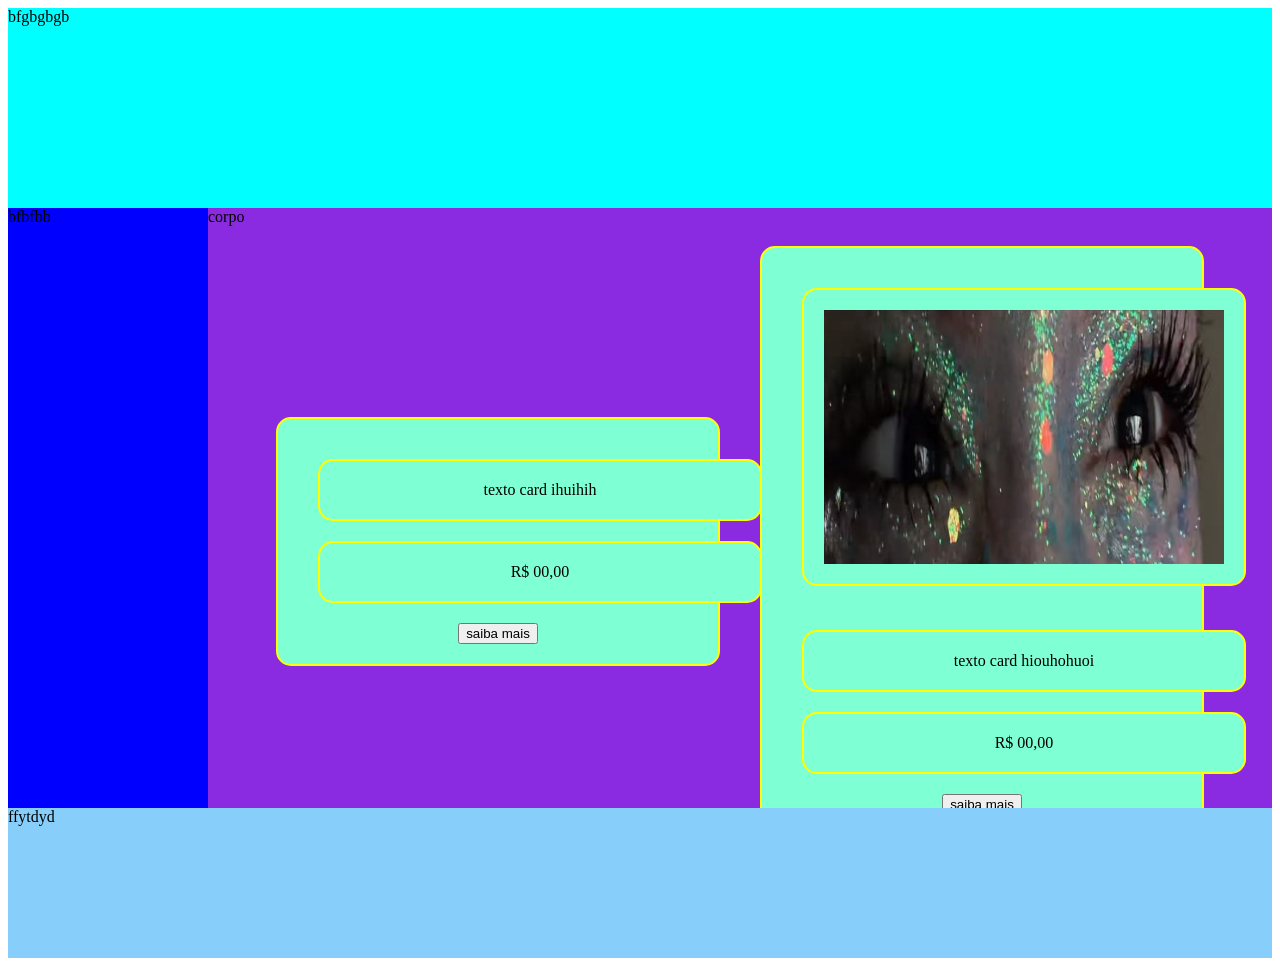
==== grid3-main/index.html @ 9e17c2ed "Add files via upload" ====
<!DOCTYPE html>
<html lang="en">
<head>
    <meta charset="UTF-8">
    <meta name="viewport" content="width=device-width, initial-scale=1.0">
    <link rel="stylesheet" href="grid.css">
    <title>Document</title>
</head>
<body>
    <header>
bfgbgbgb
    </header>
    <aside>
bfbfbb
    </aside>
    <main> corpo
       <div class="mae">
        <div class="card">
            <p class="texto card">texto card ihuihih</p>
            <p class="preco card">R$ 00,00</p>
            <button>saiba mais</button>
        </div>
        <div class="card">
    <img src="imagem.jpg" class="img card" alt="">
        <p class="texto card">texto card hiouhohuoi</p>
        <p class="preco card">R$ 00,00</p>
        <button>saiba mais</button>
        </div>
       </div>
    </main>
    <footer>
        ffytdyd
    </footer>
</body>
</html>
---- grid3-main/grid.css ----
body{
    display: grid;
    grid-template-areas:
        "cabeca cabeca cabeca"
        "braco corpo corpo"
        "perna perna perna";
    grid-template-rows: 200px 600px 150px;
    grid-template-columns: 200px auto auto;
}

header{
    grid-area: cabeca;
    background-color: aqua;
}

aside{
    grid-area: braco;
    background-color: blue;
}

main{
    grid-area: corpo;
    background-color: blueviolet;
}

footer{
    grid-area: perna;
    background-color: lightskyblue;
}

@media only screen and (max-vidth:850px) {
    body{
        grid-template-areas: 
        "cabeca"
        "braco"
        "corpo"
        "perna";
        grid-template-columns: auto;
        grid-template-rows: 150px 50px 500px 200px;
    }
}

.mae{
    display:flex;
    flex-wrap: wrap;
    justify-content: center;
    align-items: center;
}

.card{
    border: yellow 2px solid;
    background-color: aquamarine;
    width: 400px;
    padding: 20px;
    text-align: center;
    border-radius: 15px;
    margin: 20px;
}
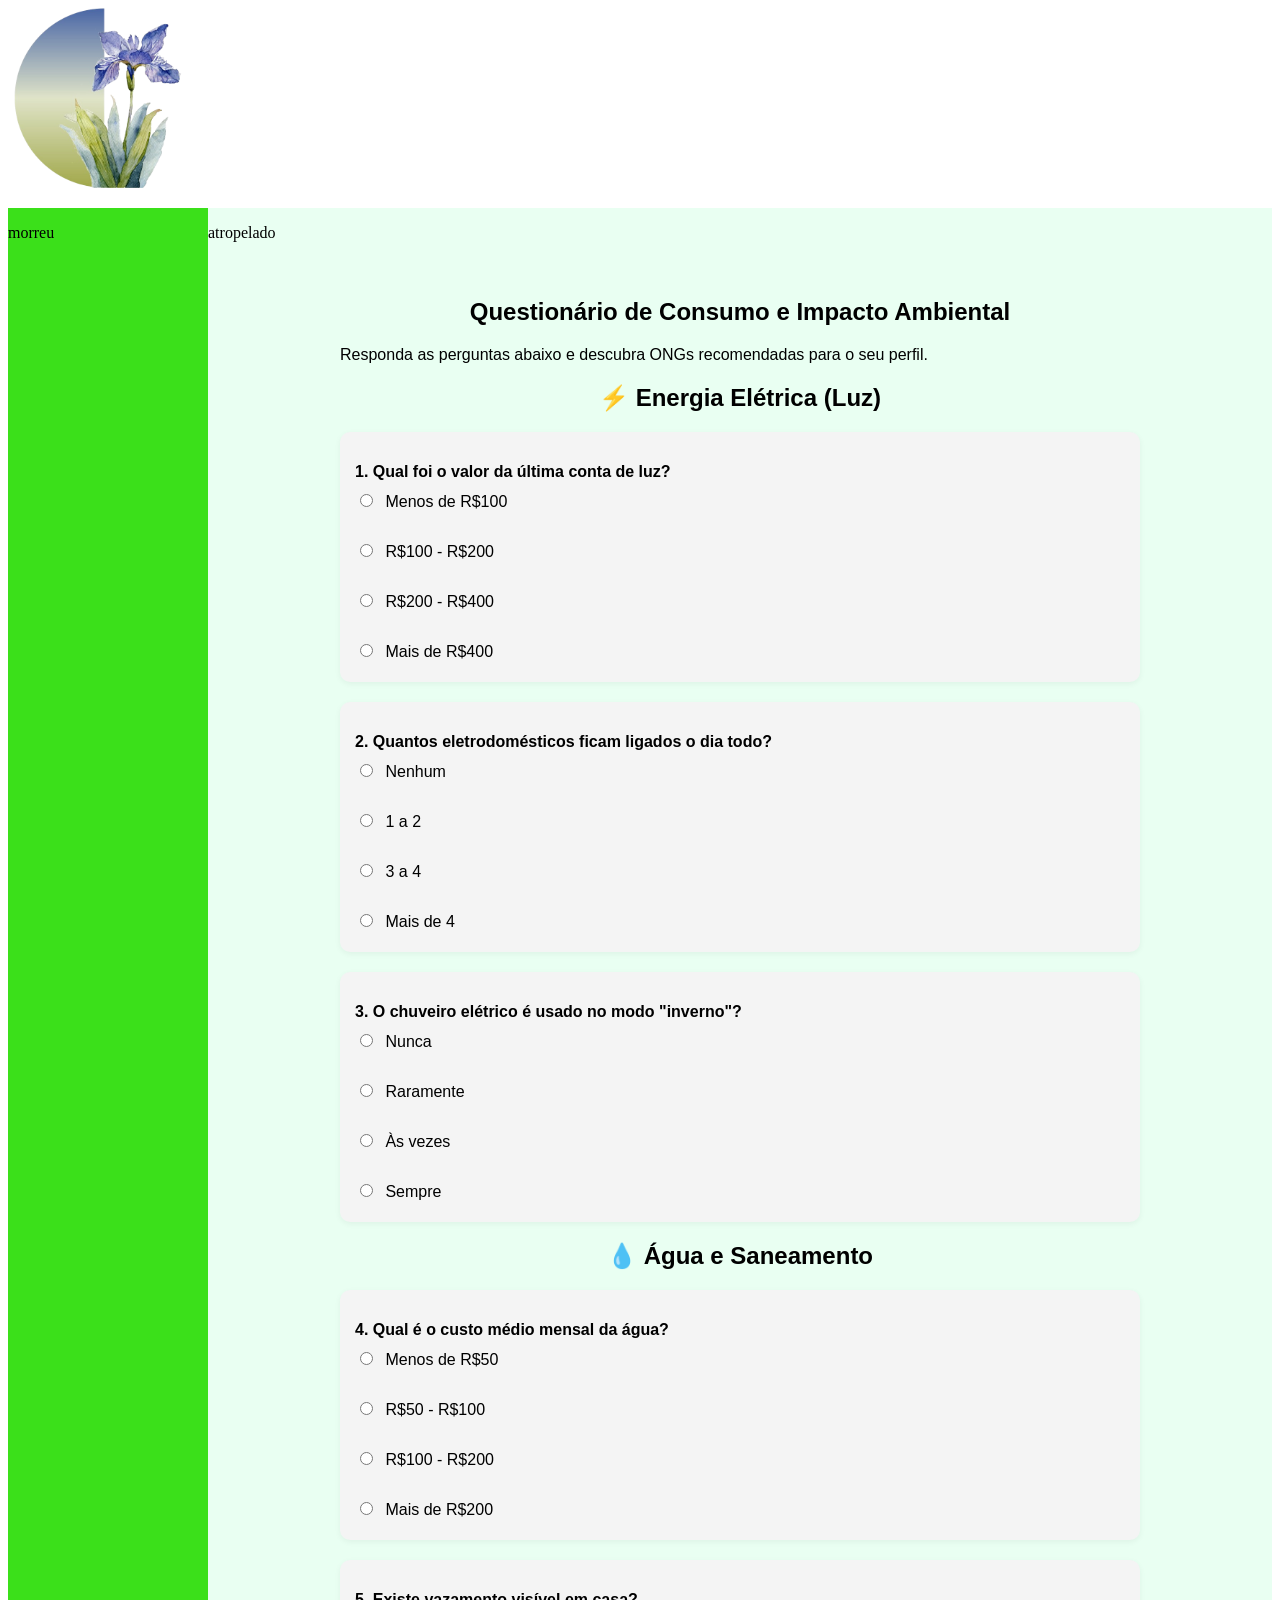
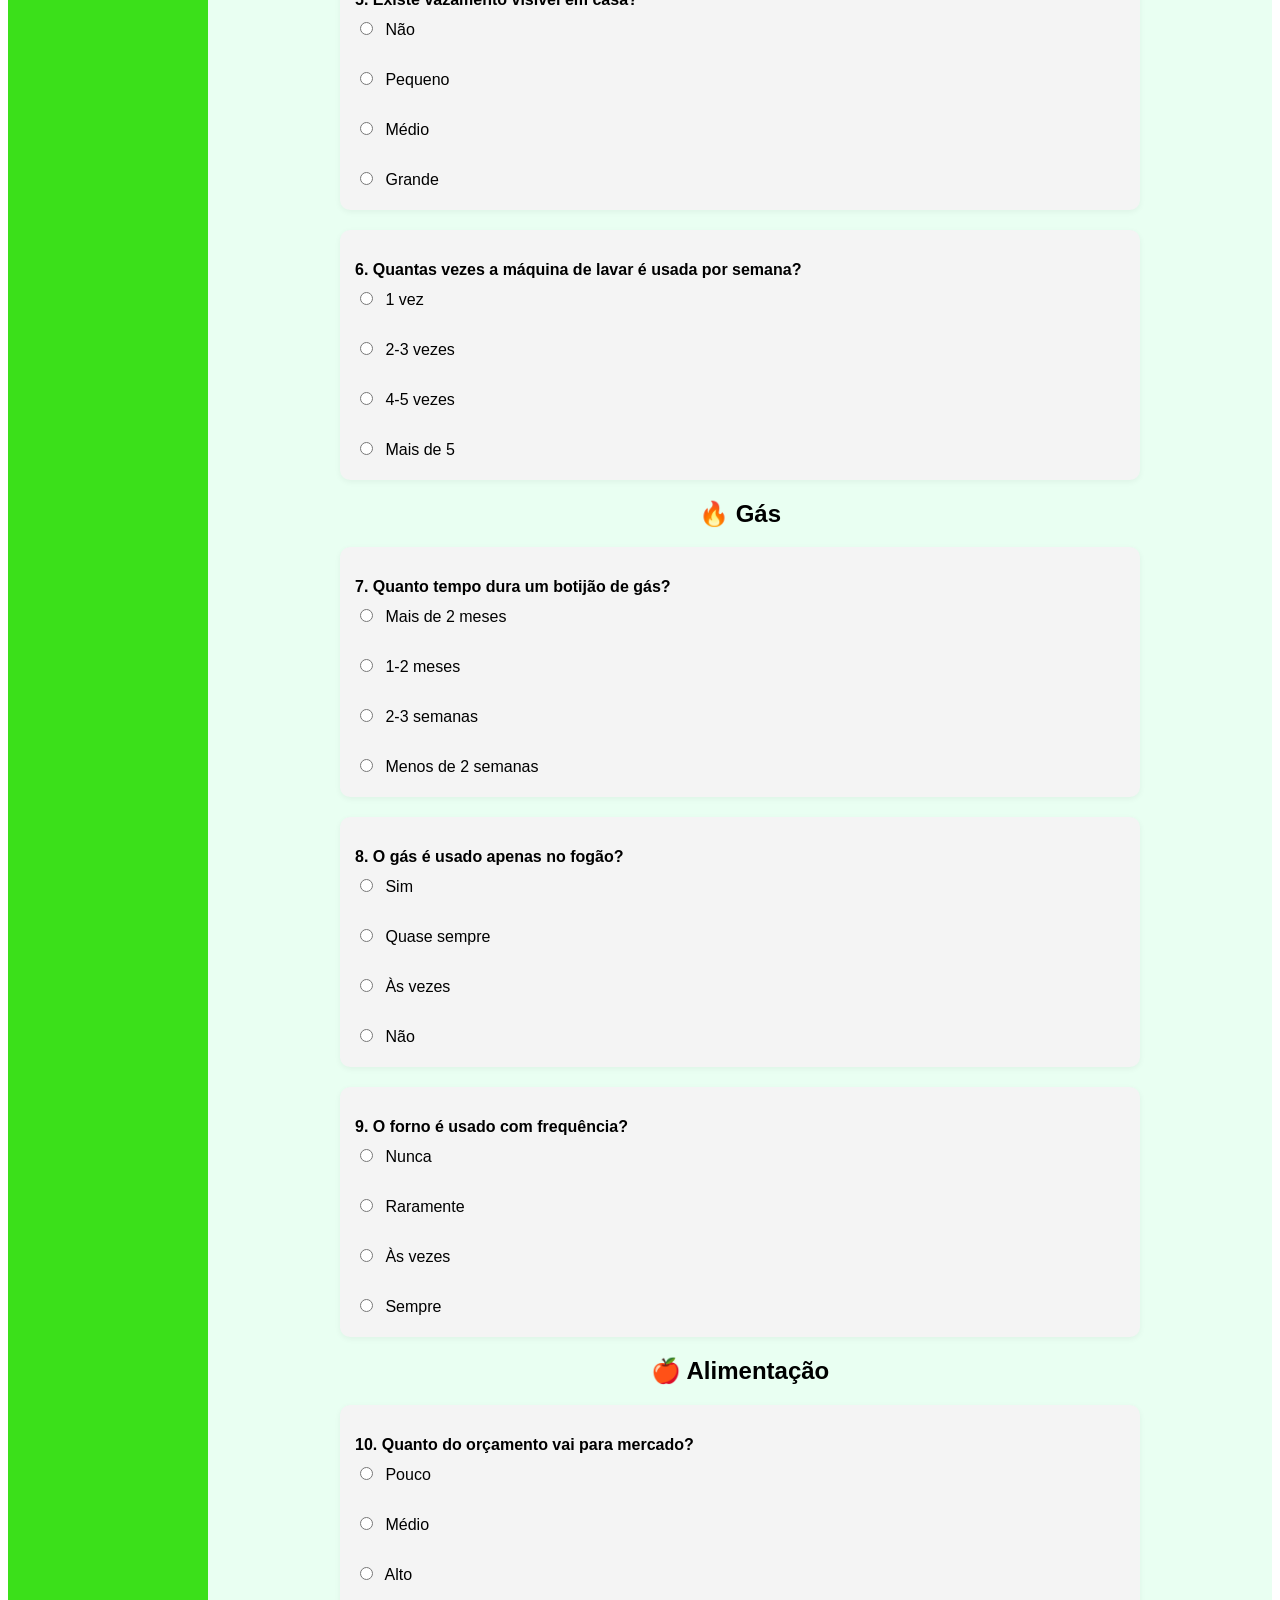
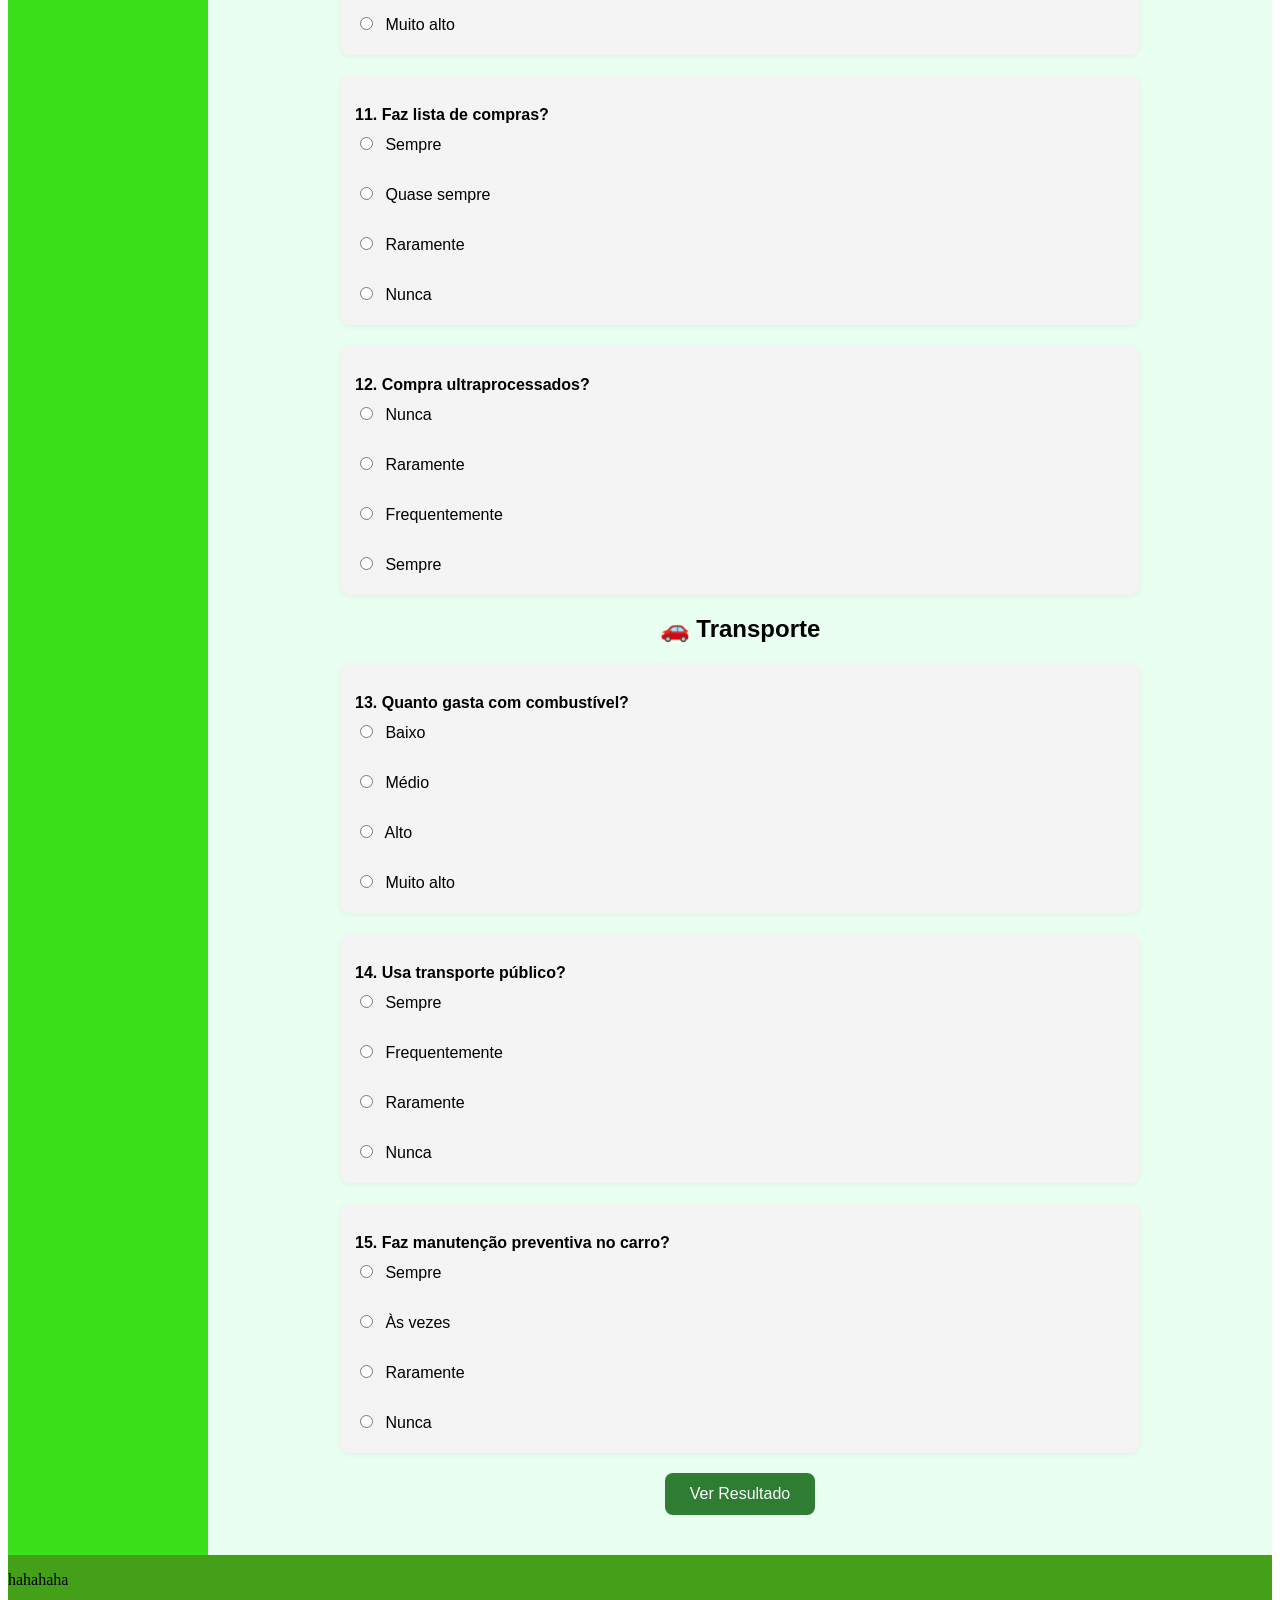
==== commit 0f89525b: "Add files via upload" ====
--- a/grid3-main/index.html
+++ b/grid3-main/index.html
@@ -1,35 +1,206 @@
 <!DOCTYPE html>
-<html lang="en">
+<html lang="pt-br">
 <head>
     <meta charset="UTF-8">
     <meta name="viewport" content="width=device-width, initial-scale=1.0">
     <link rel="stylesheet" href="grid.css">
-    <title>Document</title>
+    <title>fofo</title>
 </head>
 <body>
     <header>
-bfgbgbgb
+        <img src="img/logo.png" class="logo">
+        <p> </p>
+
     </header>
+
     <aside>
-bfbfbb
+        <p>morreu</p>
     </aside>
-    <main> corpo
-       <div class="mae">
-        <div class="card">
-            <p class="texto card">texto card ihuihih</p>
-            <p class="preco card">R$ 00,00</p>
-            <button>saiba mais</button>
-        </div>
-        <div class="card">
-    <img src="imagem.jpg" class="img card" alt="">
-        <p class="texto card">texto card hiouhohuoi</p>
-        <p class="preco card">R$ 00,00</p>
-        <button>saiba mais</button>
-        </div>
-       </div>
+
+    <main>
+        <p>atropelado</p>
+        <section class="quiz-container">
+
+    <h1>Questionário de Consumo e Impacto Ambiental</h1>
+    <p>Responda as perguntas abaixo e descubra ONGs recomendadas para o seu perfil.</p>
+
+    <!-- PERGUNTAS -->
+    <div id="quiz">
+
+        <!-- LUZ -->
+        <h2>⚡ Energia Elétrica (Luz)</h2>
+
+        <div class="pergunta">
+            <p>1. Qual foi o valor da última conta de luz?</p>
+            <label><input type="radio" name="q1" value="a"> Menos de R$100</label><br>
+            <label><input type="radio" name="q1" value="b"> R$100 - R$200</label><br>
+            <label><input type="radio" name="q1" value="c"> R$200 - R$400</label><br>
+            <label><input type="radio" name="q1" value="d"> Mais de R$400</label>
+        </div>
+
+        <div class="pergunta">
+            <p>2. Quantos eletrodomésticos ficam ligados o dia todo?</p>
+            <label><input type="radio" name="q2" value="a"> Nenhum</label><br>
+            <label><input type="radio" name="q2" value="b"> 1 a 2</label><br>
+            <label><input type="radio" name="q2" value="c"> 3 a 4</label><br>
+            <label><input type="radio" name="q2" value="d"> Mais de 4</label>
+        </div>
+
+        <div class="pergunta">
+            <p>3. O chuveiro elétrico é usado no modo "inverno"?</p>
+            <label><input type="radio" name="q3" value="a"> Nunca</label><br>
+            <label><input type="radio" name="q3" value="b"> Raramente</label><br>
+            <label><input type="radio" name="q3" value="c"> Às vezes</label><br>
+            <label><input type="radio" name="q3" value="d"> Sempre</label>
+        </div>
+
+        <!-- ÁGUA -->
+        <h2>💧 Água e Saneamento</h2>
+
+        <div class="pergunta">
+            <p>4. Qual é o custo médio mensal da água?</p>
+            <label><input type="radio" name="q4" value="a"> Menos de R$50</label><br>
+            <label><input type="radio" name="q4" value="b"> R$50 - R$100</label><br>
+            <label><input type="radio" name="q4" value="c"> R$100 - R$200</label><br>
+            <label><input type="radio" name="q4" value="d"> Mais de R$200</label>
+        </div>
+
+        <div class="pergunta">
+            <p>5. Existe vazamento visível em casa?</p>
+            <label><input type="radio" name="q5" value="a"> Não</label><br>
+            <label><input type="radio" name="q5" value="b"> Pequeno</label><br>
+            <label><input type="radio" name="q5" value="c"> Médio</label><br>
+            <label><input type="radio" name="q5" value="d"> Grande</label>
+        </div>
+
+        <div class="pergunta">
+            <p>6. Quantas vezes a máquina de lavar é usada por semana?</p>
+            <label><input type="radio" name="q6" value="a"> 1 vez</label><br>
+            <label><input type="radio" name="q6" value="b"> 2-3 vezes</label><br>
+            <label><input type="radio" name="q6" value="c"> 4-5 vezes</label><br>
+            <label><input type="radio" name="q6" value="d"> Mais de 5</label>
+        </div>
+
+        <!-- GÁS -->
+        <h2>🔥 Gás</h2>
+
+        <div class="pergunta">
+            <p>7. Quanto tempo dura um botijão de gás?</p>
+            <label><input type="radio" name="q7" value="a"> Mais de 2 meses</label><br>
+            <label><input type="radio" name="q7" value="b"> 1-2 meses</label><br>
+            <label><input type="radio" name="q7" value="c"> 2-3 semanas</label><br>
+            <label><input type="radio" name="q7" value="d"> Menos de 2 semanas</label>
+        </div>
+
+        <div class="pergunta">
+            <p>8. O gás é usado apenas no fogão?</p>
+            <label><input type="radio" name="q8" value="a"> Sim</label><br>
+            <label><input type="radio" name="q8" value="b"> Quase sempre</label><br>
+            <label><input type="radio" name="q8" value="c"> Às vezes</label><br>
+            <label><input type="radio" name="q8" value="d"> Não</label>
+        </div>
+
+        <div class="pergunta">
+            <p>9. O forno é usado com frequência?</p>
+            <label><input type="radio" name="q9" value="a"> Nunca</label><br>
+            <label><input type="radio" name="q9" value="b"> Raramente</label><br>
+            <label><input type="radio" name="q9" value="c"> Às vezes</label><br>
+            <label><input type="radio" name="q9" value="d"> Sempre</label>
+        </div>
+
+        <!-- ALIMENTAÇÃO -->
+        <h2>🍎 Alimentação</h2>
+
+        <div class="pergunta">
+            <p>10. Quanto do orçamento vai para mercado?</p>
+            <label><input type="radio" name="q10" value="a"> Pouco</label><br>
+            <label><input type="radio" name="q10" value="b"> Médio</label><br>
+            <label><input type="radio" name="q10" value="c"> Alto</label><br>
+            <label><input type="radio" name="q10" value="d"> Muito alto</label>
+        </div>
+
+        <div class="pergunta">
+            <p>11. Faz lista de compras?</p>
+            <label><input type="radio" name="q11" value="a"> Sempre</label><br>
+            <label><input type="radio" name="q11" value="b"> Quase sempre</label><br>
+            <label><input type="radio" name="q11" value="c"> Raramente</label><br>
+            <label><input type="radio" name="q11" value="d"> Nunca</label>
+        </div>
+
+        <div class="pergunta">
+            <p>12. Compra ultraprocessados?</p>
+            <label><input type="radio" name="q12" value="a"> Nunca</label><br>
+            <label><input type="radio" name="q12" value="b"> Raramente</label><br>
+            <label><input type="radio" name="q12" value="c"> Frequentemente</label><br>
+            <label><input type="radio" name="q12" value="d"> Sempre</label>
+        </div>
+
+        <!-- TRANSPORTE -->
+        <h2>🚗 Transporte</h2>
+
+        <div class="pergunta">
+            <p>13. Quanto gasta com combustível?</p>
+            <label><input type="radio" name="q13" value="a"> Baixo</label><br>
+            <label><input type="radio" name="q13" value="b"> Médio</label><br>
+            <label><input type="radio" name="q13" value="c"> Alto</label><br>
+            <label><input type="radio" name="q13" value="d"> Muito alto</label>
+        </div>
+
+        <div class="pergunta">
+            <p>14. Usa transporte público?</p>
+            <label><input type="radio" name="q14" value="a"> Sempre</label><br>
+            <label><input type="radio" name="q14" value="b"> Frequentemente</label><br>
+            <label><input type="radio" name="q14" value="c"> Raramente</label><br>
+            <label><input type="radio" name="q14" value="d"> Nunca</label>
+        </div>
+
+        <div class="pergunta">
+            <p>15. Faz manutenção preventiva no carro?</p>
+            <label><input type="radio" name="q15" value="a"> Sempre</label><br>
+            <label><input type="radio" name="q15" value="b"> Às vezes</label><br>
+            <label><input type="radio" name="q15" value="c"> Raramente</label><br>
+            <label><input type="radio" name="q15" value="d"> Nunca</label>
+        </div>
+
+        <button onclick="mostrarResultado()">Ver Resultado</button>
+    </div>
+</section>
+
+<section id="resultado" style="display:none;" class="resultado-container">
+
+    <h1>Resultado do seu perfil</h1>
+
+    <div id="ongs"></div>
+
+    <h2>Planos de contribuição</h2>
+
+    <div class="planos">
+        <p>🌱 Semente - R$ 10/mês</p>
+        <p>🌿 Árvore - R$ 25/mês</p>
+        <p>🌳 Floresta - R$ 50/mês</p>
+    </div>
+
+    <p class="aviso">
+        Este projeto foi desenvolvido para fins educacionais.
+        As contribuições são uma simulação de funcionamento de uma plataforma ambiental.
+    </p>
+
+    <button onclick="refazer()">Refazer Quiz</button>
+
+</section>
+        
+
+        
+
+        
     </main>
+
     <footer>
-        ffytdyd
+        <p> hahahaha</p>
     </footer>
+
+    <script src="quiz.js"></script>
+
+    
 </body>
 </html>
--- a/grid3-main/grid.css
+++ b/grid3-main/grid.css
@@ -1,58 +1,235 @@
-body{
-    display: grid;
-    grid-template-areas:
-        "cabeca cabeca cabeca"
-        "braco corpo corpo"
-        "perna perna perna";
-    grid-template-rows: 200px 600px 150px;
+body {
+     display: grid;
+     grid-template-areas: "cabeca cabeca cabeca"
+     "braco corpo corpo"
+     "perna perna perna";
+    grid-template-rows: 200px auto 150px;
     grid-template-columns: 200px auto auto;
 }
-
 header{
     grid-area: cabeca;
-    background-color: aqua;
-}
+    background-color: rgb(255, 255, 255);
+    font-family: Arial, Helvetica, sans-serif;
+}
+
+#header-container {
+    display: grid;
+    grid-template-columns: 200px 1fr 200px;
+    grid-template-areas: "logo titulo nada";
+}
+
+.header-text {
+    grid-area: titulo;
+    font-family: Arial, Helvetica, sans-serif;
+    text-align: center;
+    white-space: nowrap;
+}
+
+header .logo {
+    height: 180px;
+    width: auto;
+}
+
+
+header h1 {
+    font-size: xx-large;
+    margin-top: 50px;
+}
+
+header h2 {
+    font-size: x-large;
+    margin: 85px;
+}
+
 
 aside{
     grid-area: braco;
-    background-color: blue;
-}
-
+    background-color: rgb(59, 224, 26);
+}
 main{
     grid-area: corpo;
-    background-color: blueviolet;
-}
-
+    background-color: rgba(232, 255, 242, 0.945);
+}
 footer{
     grid-area: perna;
-    background-color: lightskyblue;
-}
-
-@media only screen and (max-vidth:850px) {
-    body{
-        grid-template-areas: 
-        "cabeca"
-        "braco"
-        "corpo"
-        "perna";
-        grid-template-columns: auto;
-        grid-template-rows: 150px 50px 500px 200px;
-    }
+    background-color: rgb(67, 160, 24);
+
+}
+
+.img_card{
+    width: 300px;
+    height: auto;
+}
+.texto_card{
+    color: rgb(34, 96, 178);
+    font-size: x-large;
+}
+.preco_card{
+    color: darkred;
+    font-size: xx-large;
 }
 
 .mae{
-    display:flex;
+    display: flex;
     flex-wrap: wrap;
     justify-content: center;
     align-items: center;
 }
 
 .card{
-    border: yellow 2px solid;
-    background-color: aquamarine;
+    border-color: darkred 2px solid;
+    background-color: rgb(251, 251, 255);
     width: 400px;
     padding: 20px;
     text-align: center;
     border-radius: 15px;
     margin: 20px;
+}
+
+@media only screen and(max-width){
+    body{
+        grid-area: "cabeca"
+                    "corpo"
+                    "perna";
+        grid-template-columns: auto;   
+        grid-template-rows: 150px 50px 500px 200px;         
+    }
+}
+
+@media only screen and  ( max-width: 800px) {
+    body {
+        grid-template-areas: "cabeca"
+                             "corpo"
+                             "perna";
+        grid-template-columns: auto;
+        grid-template-rows: 200px auto 200px;
+    }
+    aside {
+        display: none;
+    }
+}
+
+.quiz-container {
+    padding: 20px;
+    font-family: Arial, sans-serif;
+}
+
+.pergunta {
+    margin-bottom: 20px;
+    padding: 15px;
+    border-radius: 8px;
+    background: #f4f4f4;
+}
+
+button {
+    padding: 10px 20px;
+    background: green;
+    color: white;
+    border: none;
+    cursor: pointer;
+    border-radius: 5px;
+}
+
+.resultado-container {
+    padding: 20px;
+    font-family: Arial;
+}
+
+.planos {
+    margin-top: 20px;
+}
+
+.aviso {
+    margin-top: 20px;
+    font-size: 12px;
+    color: gray;
+}
+
+.quiz-container {
+    padding: 20px;
+    font-family: Arial, sans-serif;
+    max-width: 800px;
+    margin: 0 auto;
+}
+
+h1, h2 {
+    text-align: center;
+}
+
+.pergunta {
+    margin-bottom: 20px;
+    padding: 15px;
+    border-radius: 10px;
+    background: #f4f4f4;
+    box-shadow: 0 2px 6px rgba(0,0,0,0.05);
+}
+
+.pergunta p {
+    font-weight: bold;
+    margin-bottom: 10px;
+}
+
+label {
+    display: block;
+    margin: 6px 0;
+    cursor: pointer;
+}
+
+input[type="radio"] {
+    margin-right: 8px;
+}
+
+button {
+    display: block;
+    margin: 20px auto;
+    padding: 12px 25px;
+    background: #2e7d32;
+    color: white;
+    border: none;
+    cursor: pointer;
+    border-radius: 8px;
+    font-size: 16px;
+    transition: 0.2s;
+}
+
+button:hover {
+    background: #1b5e20;
+    transform: scale(1.03);
+}
+
+.resultado-container {
+    padding: 20px;
+    font-family: Arial, sans-serif;
+    max-width: 800px;
+    margin: 0 auto;
+    text-align: center;
+}
+
+.planos {
+    margin-top: 20px;
+    background: #f9f9f9;
+    padding: 15px;
+    border-radius: 10px;
+}
+
+.planos p {
+    margin: 8px 0;
+    font-weight: bold;
+}
+
+.aviso {
+    margin-top: 20px;
+    font-size: 12px;
+    color: gray;
+}
+
+/* responsivo */
+@media (max-width: 600px) {
+    .quiz-container, .resultado-container {
+        padding: 15px;
+    }
+
+    button {
+        width: 100%;
+    }
 }
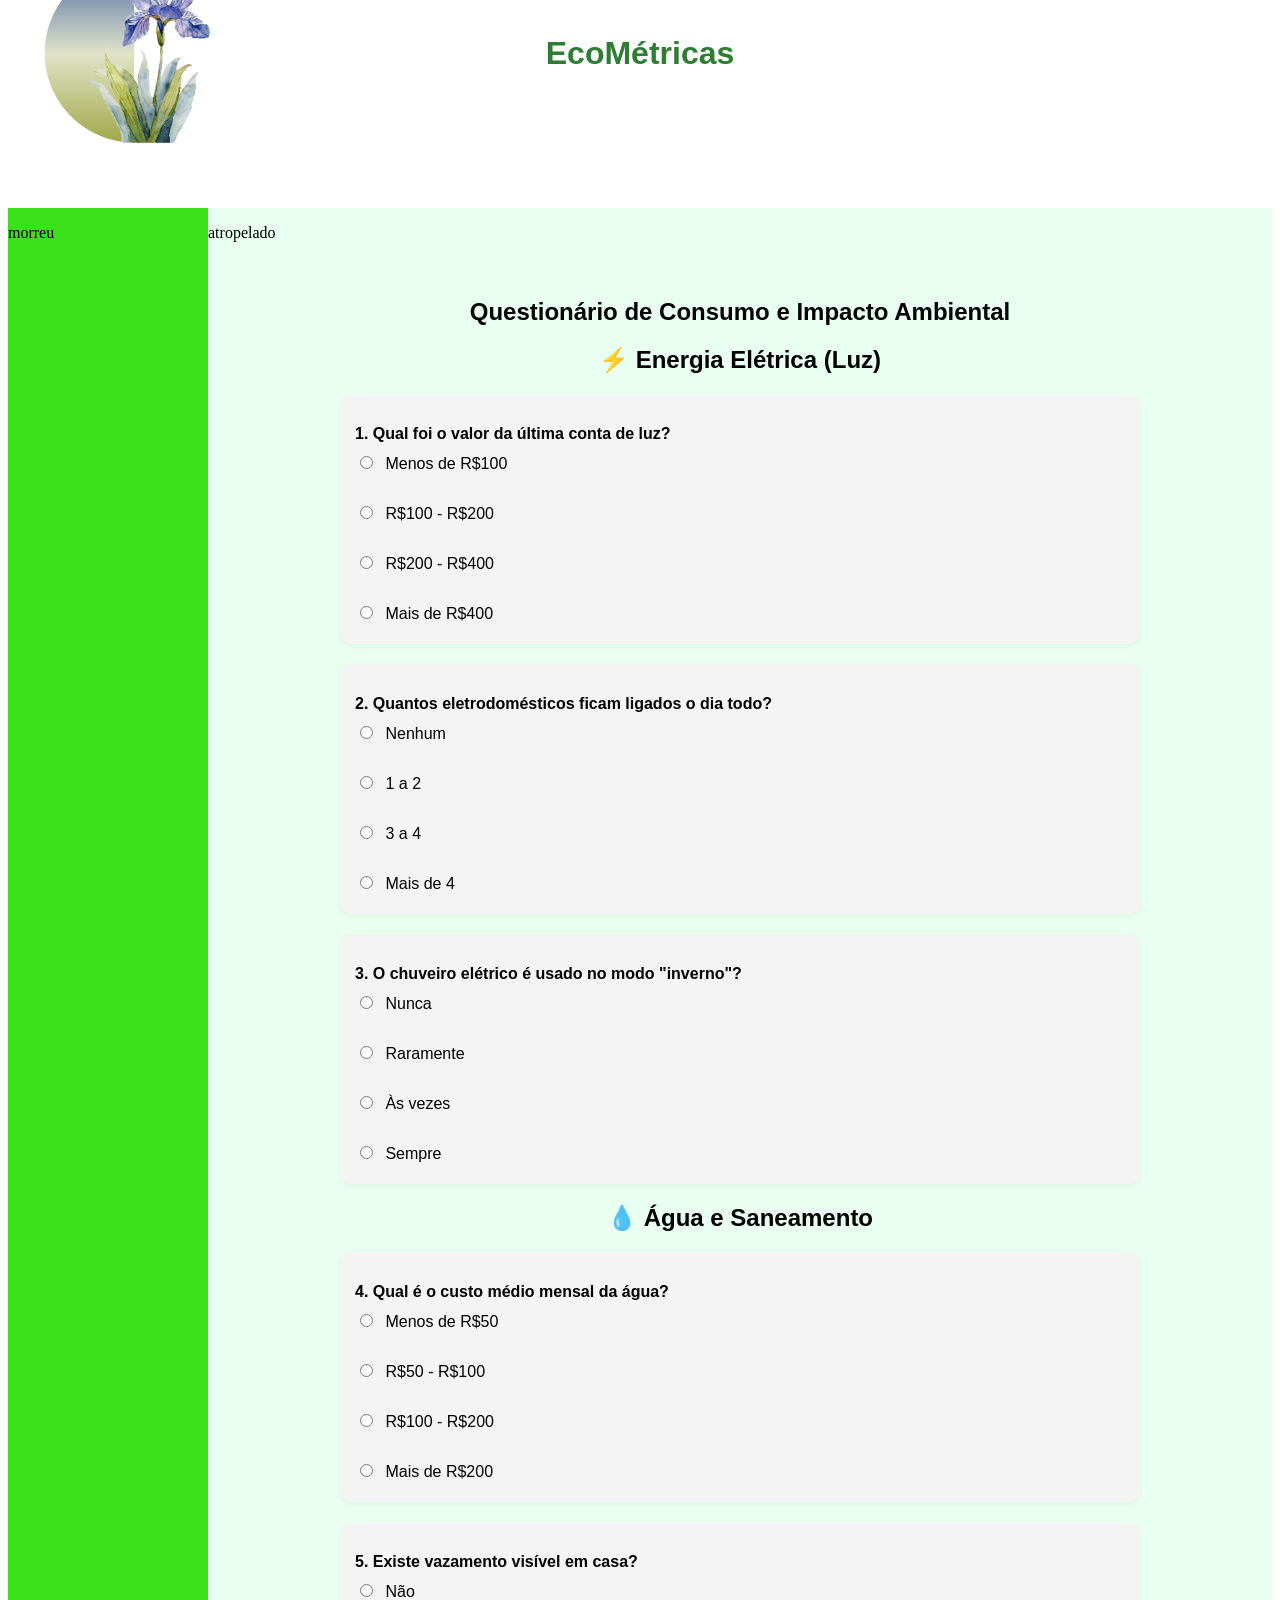
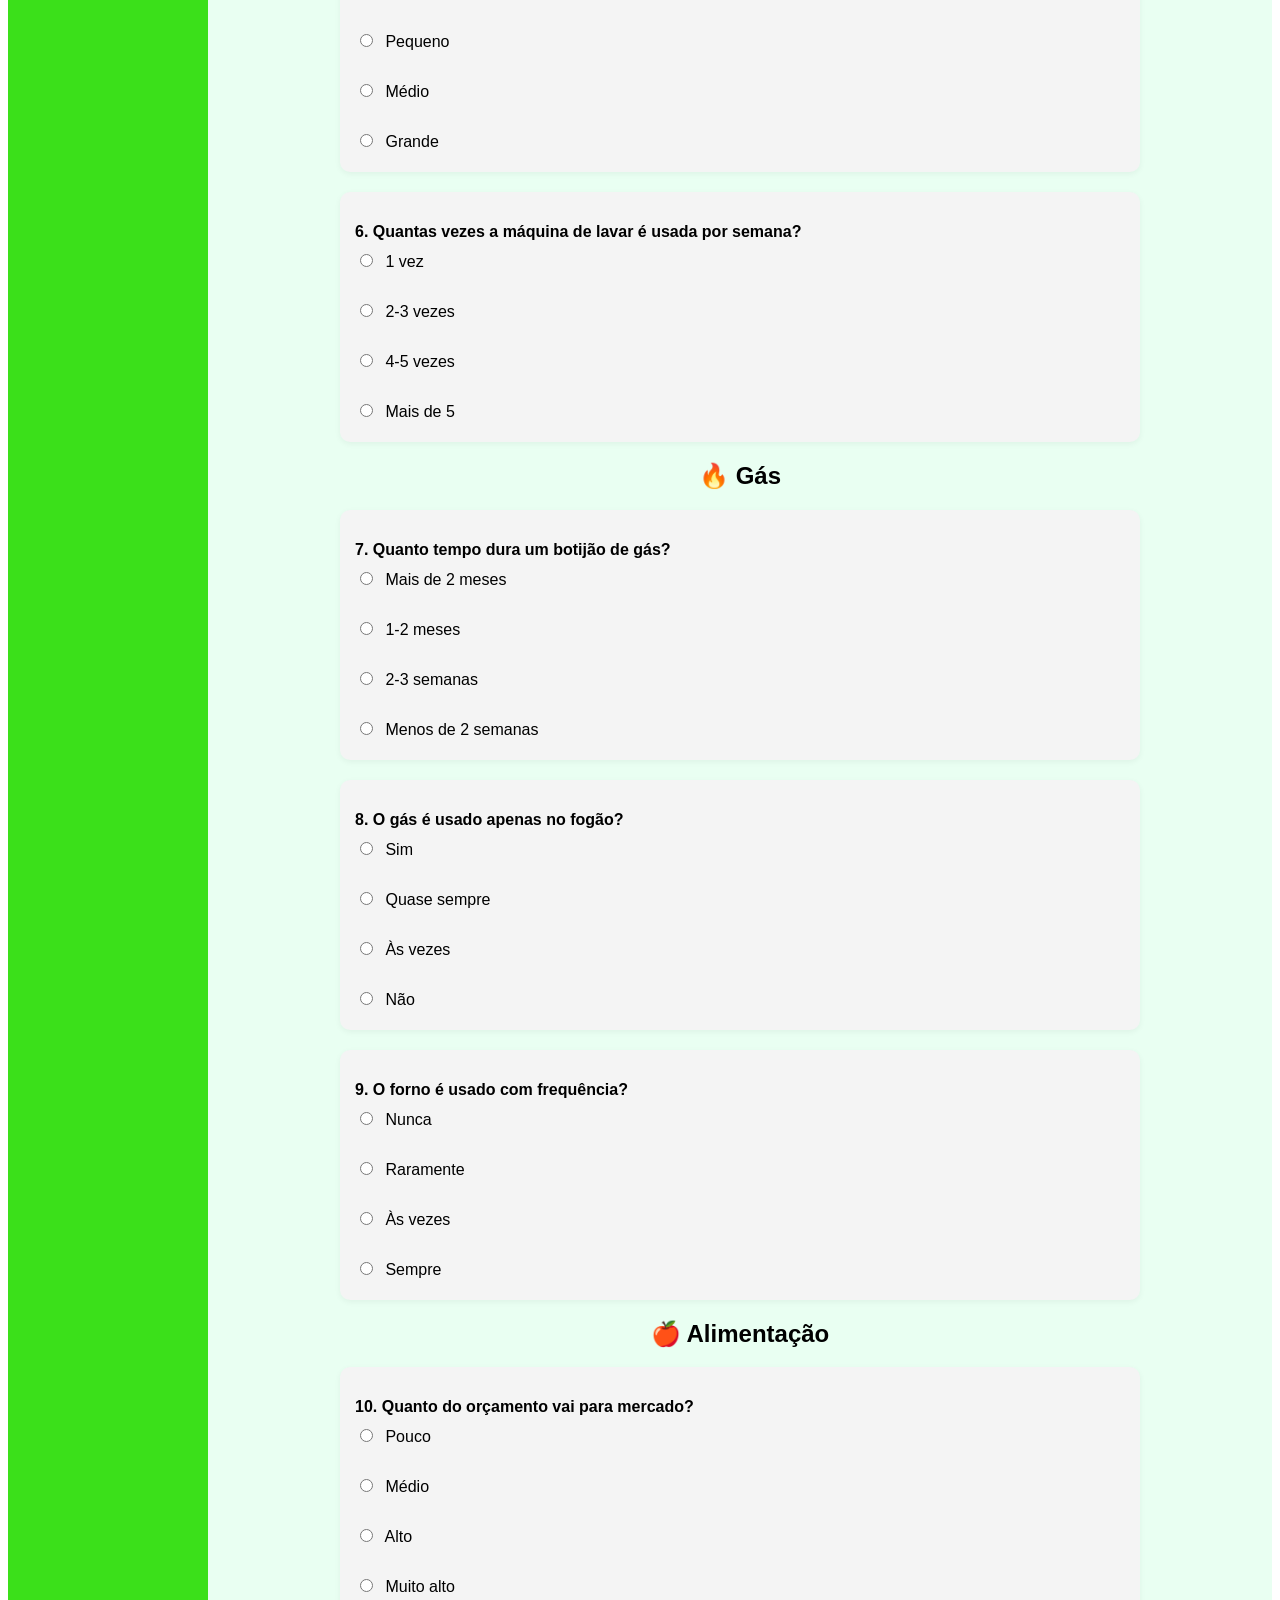
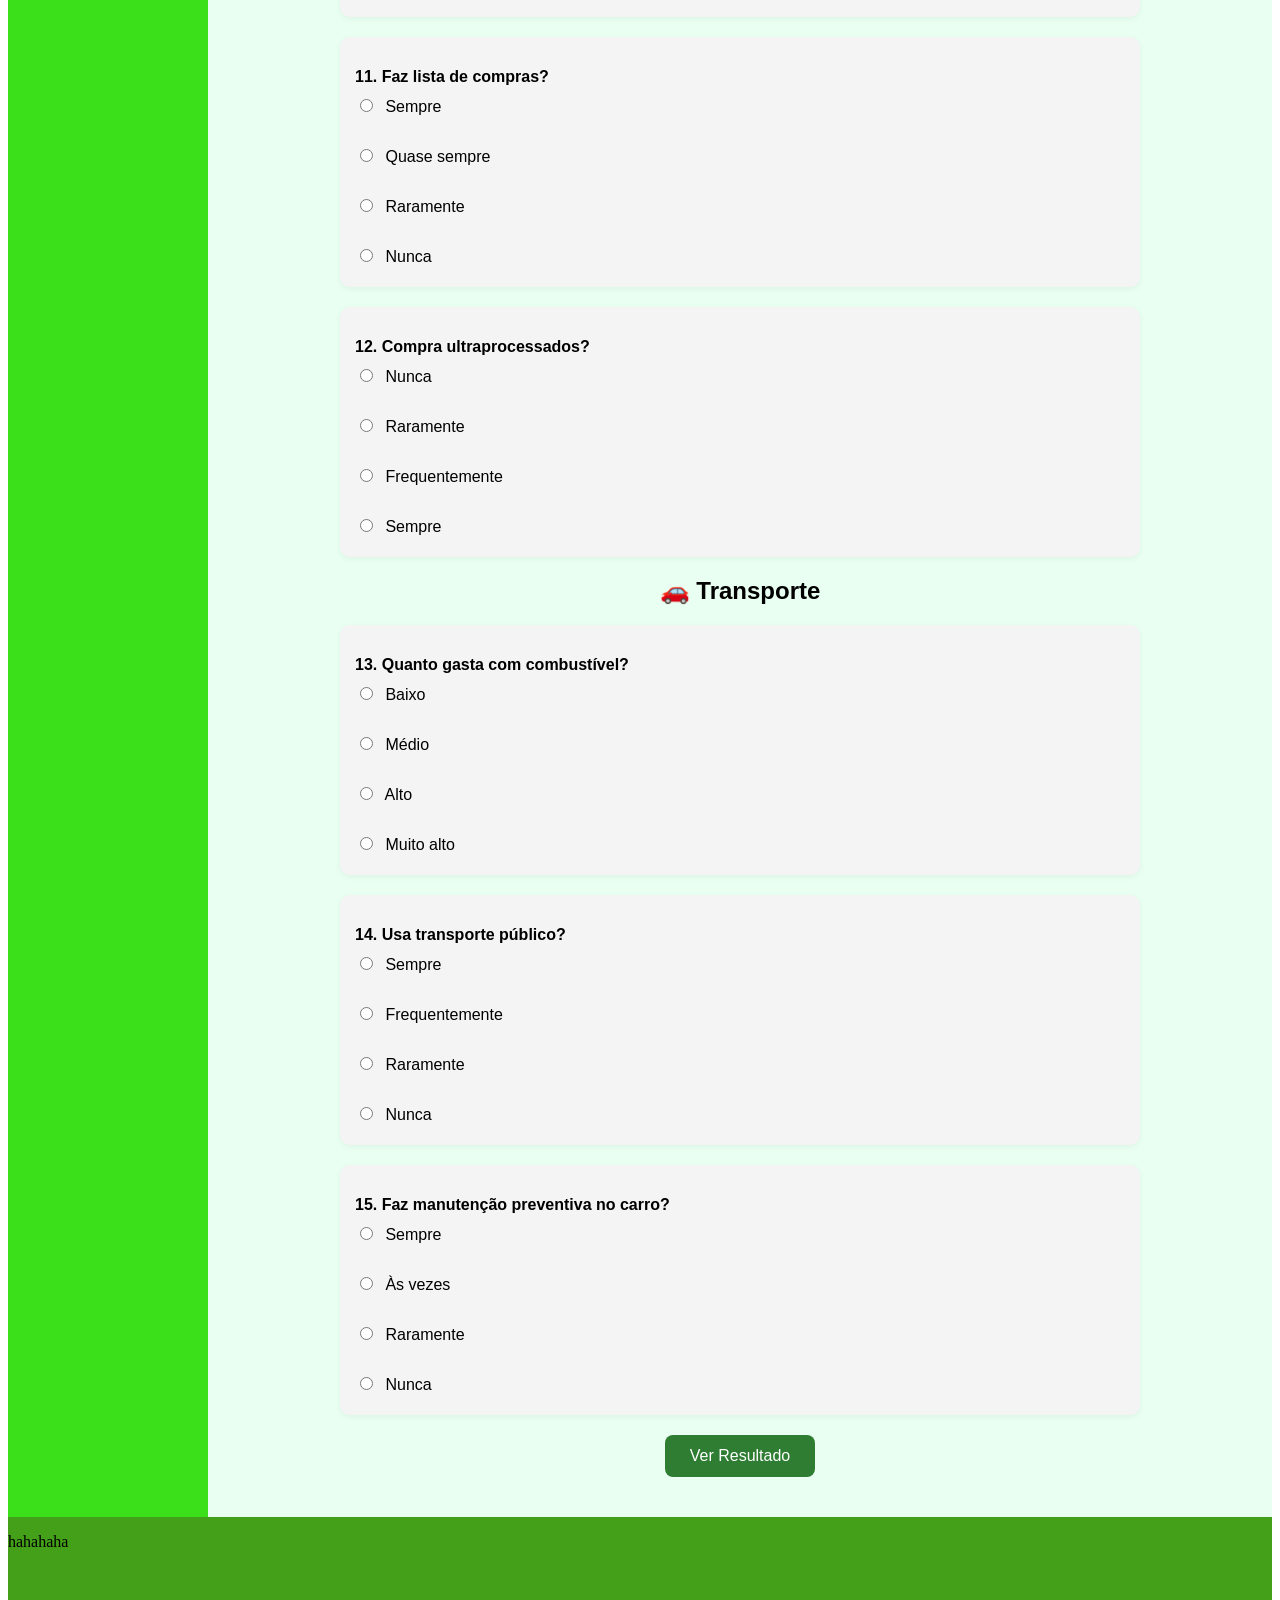
==== commit 57aed6af: "Add files via upload" ====
--- a/grid3-main/index.html
+++ b/grid3-main/index.html
@@ -4,12 +4,17 @@
     <meta charset="UTF-8">
     <meta name="viewport" content="width=device-width, initial-scale=1.0">
     <link rel="stylesheet" href="grid.css">
-    <title>fofo</title>
+    <meta charset="UTF-8">
+
+    <title>EcoMétricas</title>
+    <link rel="stylesheet" href="style.css">
+
+    
 </head>
 <body>
     <header>
         <img src="img/logo.png" class="logo">
-        <p> </p>
+        <span class="titulo-eco">EcoMétricas</span>
 
     </header>
 
@@ -22,7 +27,7 @@
         <section class="quiz-container">
 
     <h1>Questionário de Consumo e Impacto Ambiental</h1>
-    <p>Responda as perguntas abaixo e descubra ONGs recomendadas para o seu perfil.</p>
+    
 
     <!-- PERGUNTAS -->
     <div id="quiz">
--- a/grid3-main/grid.css
+++ b/grid3-main/grid.css
@@ -8,9 +8,29 @@
 }
 header{
     grid-area: cabeca;
-    background-color: rgb(255, 255, 255);
     font-family: Arial, Helvetica, sans-serif;
-}
+
+    display: flex;
+    align-items: center; 
+    padding: 15px 30px;
+    background-color: #ffffff; 
+    position: relative; 
+    height: 60px
+}
+
+.titulo-eco {
+    font-family: 'Arial', sans-serif;
+    font-size: 32px;
+    font-weight: bold;
+    color: #2e7d32;
+    
+    
+    position: absolute;
+    left: 50%;
+    transform: translateX(-50%);
+    margin: 0;
+}
+
 
 #header-container {
     display: grid;
@@ -28,19 +48,8 @@
 header .logo {
     height: 180px;
     width: auto;
-}
-
-
-header h1 {
-    font-size: xx-large;
-    margin-top: 50px;
-}
-
-header h2 {
-    font-size: x-large;
-    margin: 85px;
-}
-
+
+}
 
 aside{
     grid-area: braco;
@@ -232,4 +241,12 @@
     button {
         width: 100%;
     }
-}+}
+
+
+.marca-topo {
+    display: flex;
+    align-items: center; 
+    gap: 10px;          
+    padding: 15px;
+}
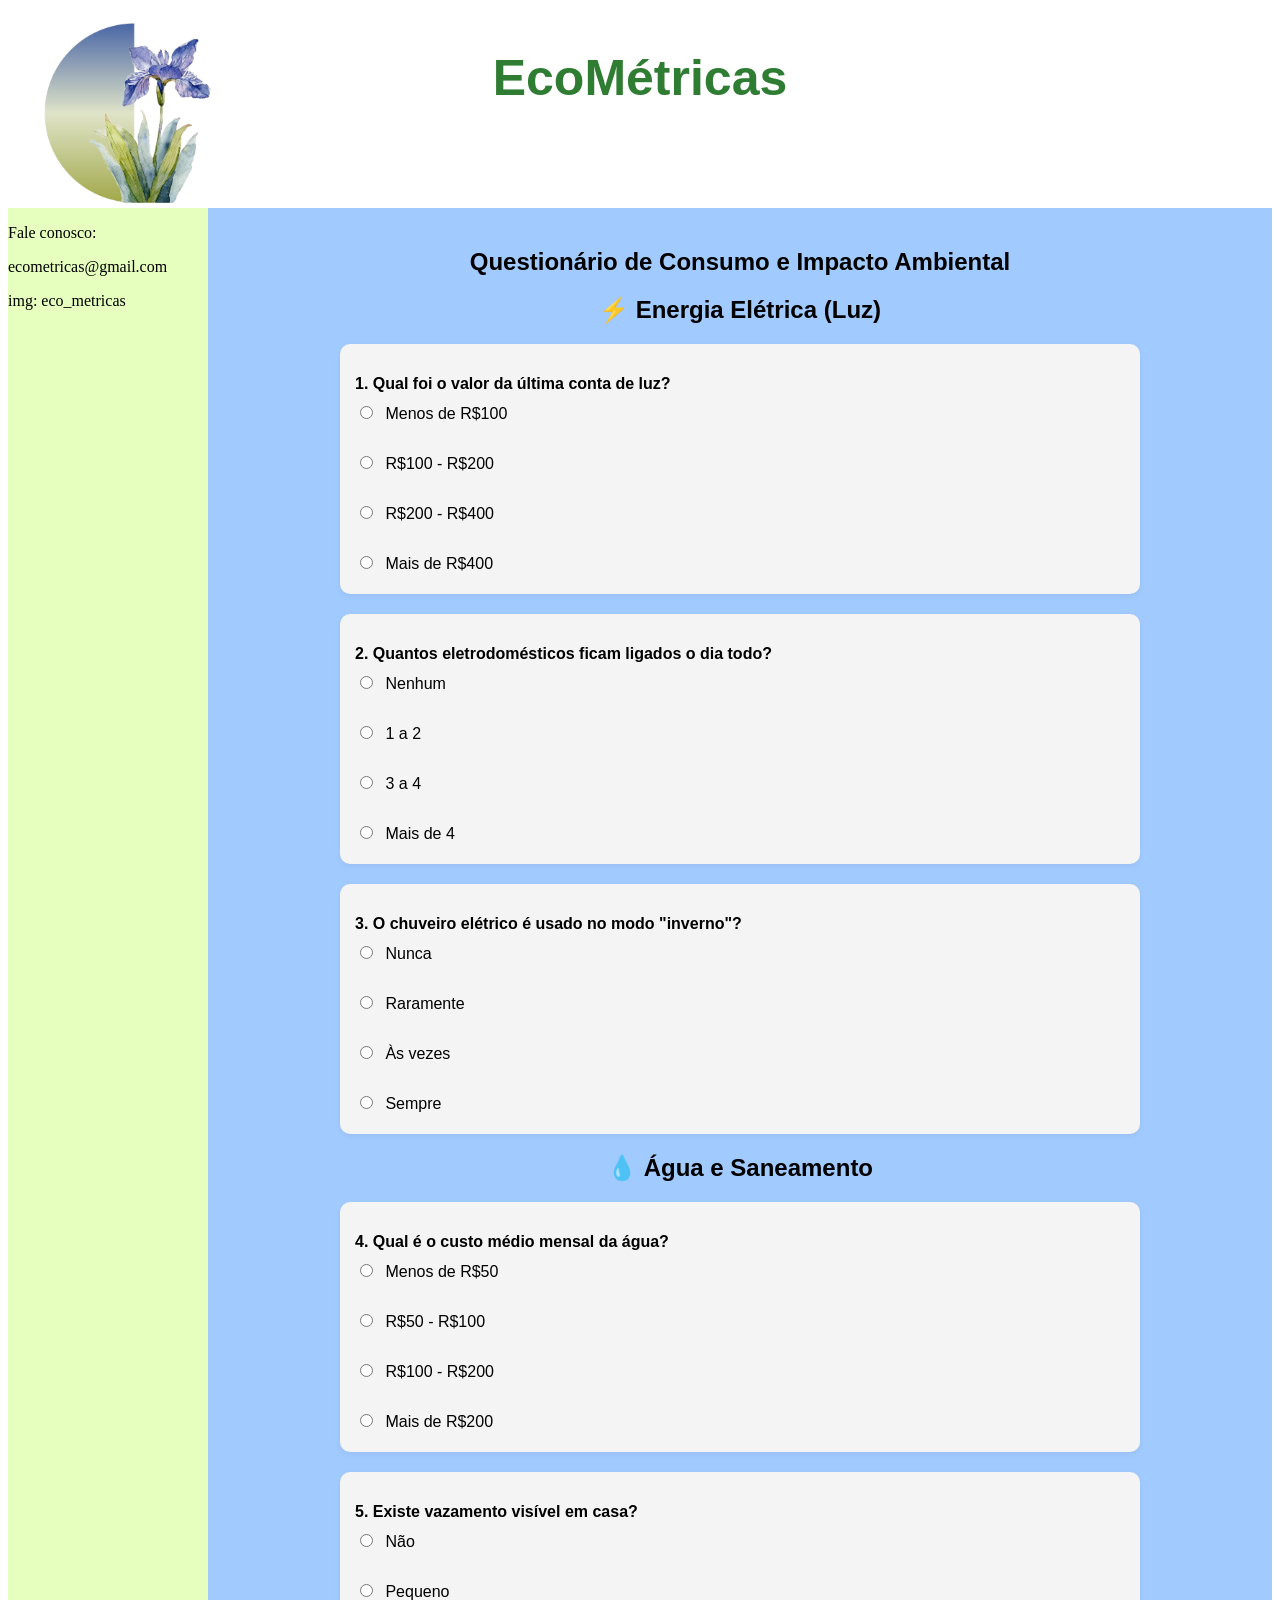
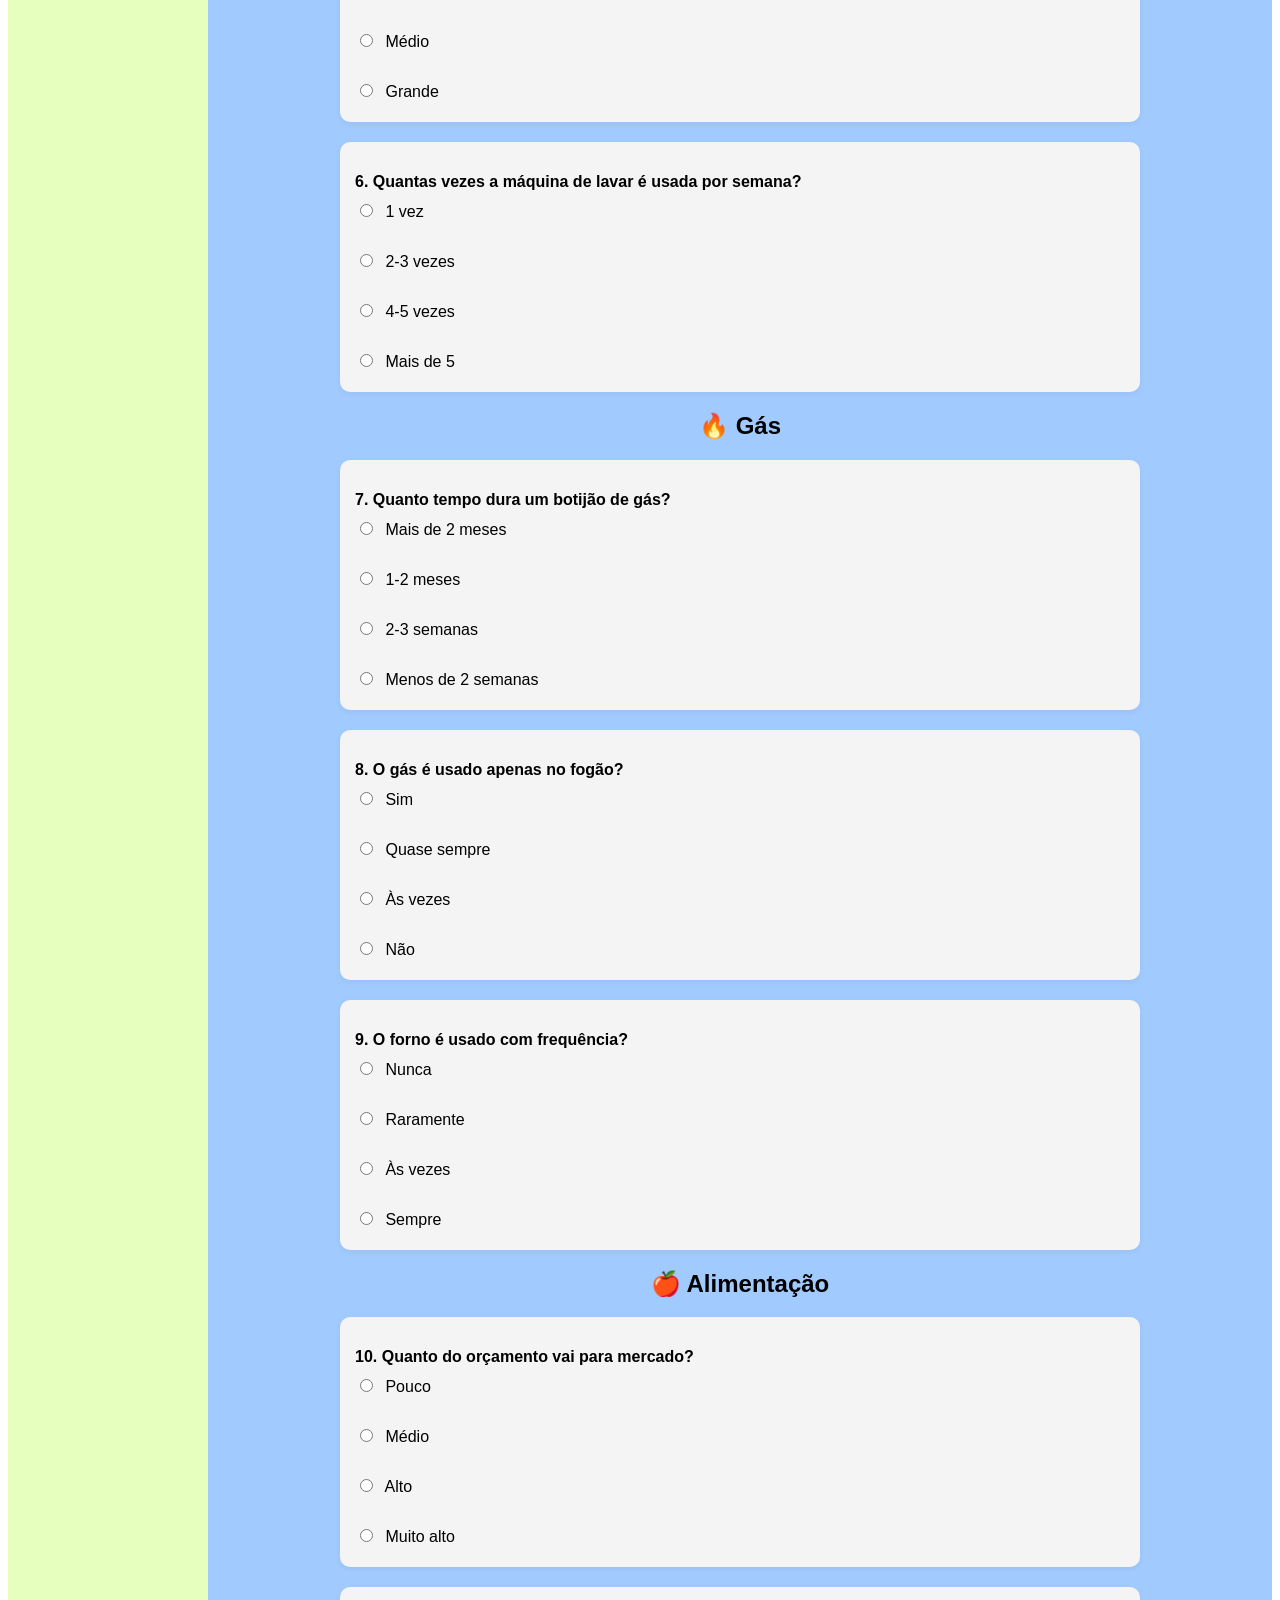
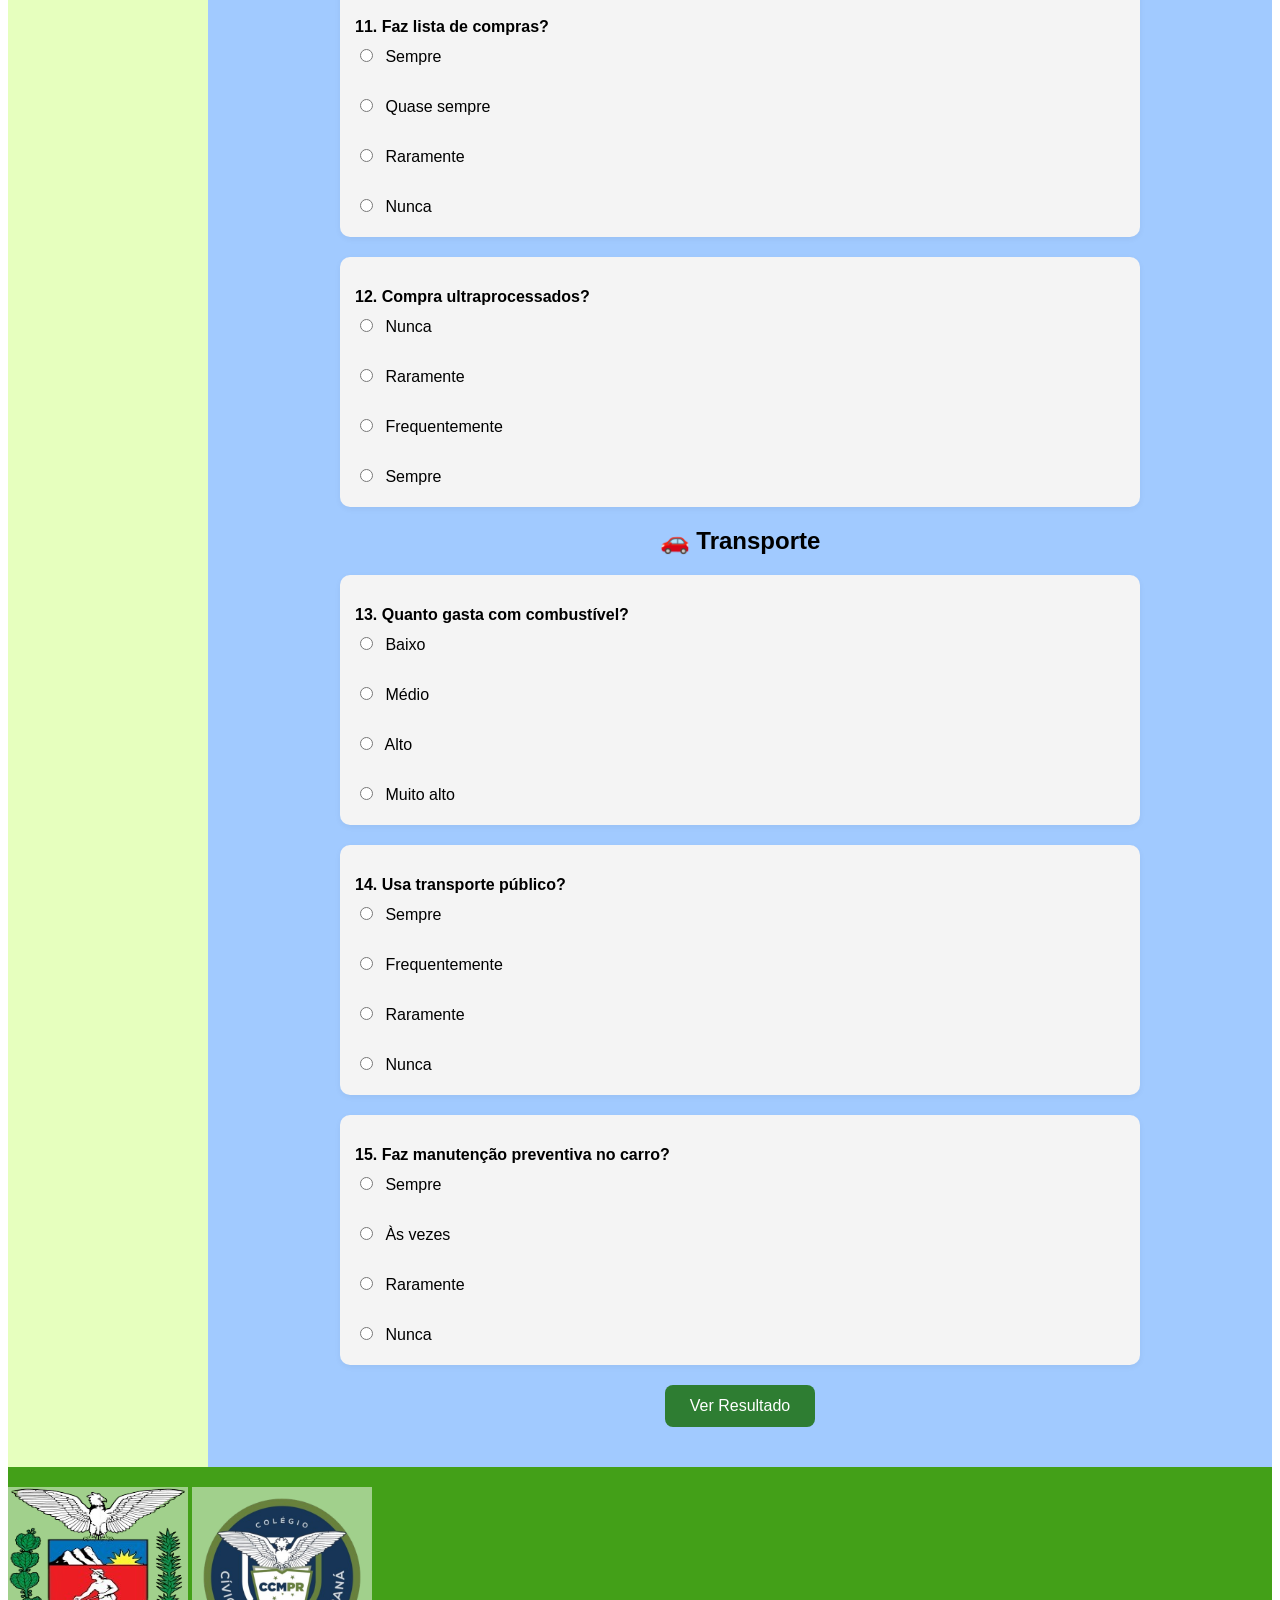
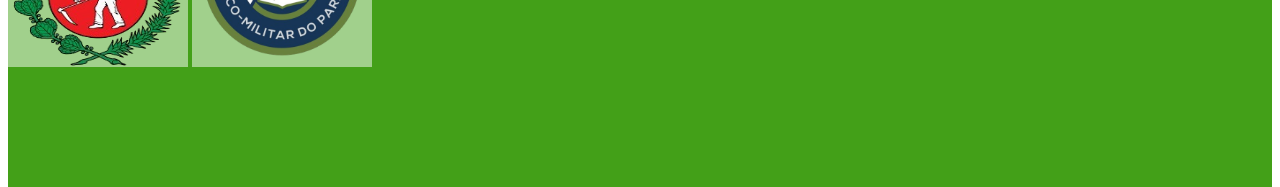
==== commit 6bd18cd6: "Add files via upload" ====
--- a/grid3-main/index.html
+++ b/grid3-main/index.html
@@ -19,11 +19,12 @@
     </header>
 
     <aside>
-        <p>morreu</p>
+        <p>Fale conosco:</p>
+        <p>ecometricas@gmail.com</p>
+        <p>img: eco_metricas</p>
     </aside>
 
     <main>
-        <p>atropelado</p>
         <section class="quiz-container">
 
     <h1>Questionário de Consumo e Impacto Ambiental</h1>
@@ -185,10 +186,7 @@
         <p>🌳 Floresta - R$ 50/mês</p>
     </div>
 
-    <p class="aviso">
-        Este projeto foi desenvolvido para fins educacionais.
-        As contribuições são uma simulação de funcionamento de uma plataforma ambiental.
-    </p>
+
 
     <button onclick="refazer()">Refazer Quiz</button>
 
@@ -201,7 +199,9 @@
     </main>
 
     <footer>
-        <p> hahahaha</p>
+        <img src="img/parana.png" class="parana">
+        <img src="img/tarquinio.png" class="tarquinio">
+
     </footer>
 
     <script src="quiz.js"></script>
--- a/grid3-main/grid.css
+++ b/grid3-main/grid.css
@@ -20,15 +20,14 @@
 
 .titulo-eco {
     font-family: 'Arial', sans-serif;
-    font-size: 32px;
+    font-size: 50px;
     font-weight: bold;
     color: #2e7d32;
-    
-    
     position: absolute;
     left: 50%;
     transform: translateX(-50%);
-    margin: 0;
+    margin: 50;
+    margin-top: 50px;
 }
 
 
@@ -47,21 +46,39 @@
 
 header .logo {
     height: 180px;
-    width: auto;
+    width: 180px;
+    margin-top: auto;
+
+}
+
+footer .parana {
+    height: 180px;
+    width: 180px;
+    margin-top: 20px;
+    
+
+}
+
+
+footer .tarquinio {
+    height: 180px;
+    width: 180px;
+    margin-top: 20px;
 
 }
 
 aside{
     grid-area: braco;
-    background-color: rgb(59, 224, 26);
+    background-color: rgb(230, 255, 190);
 }
 main{
     grid-area: corpo;
-    background-color: rgba(232, 255, 242, 0.945);
+    background-color: rgba(156, 199, 255, 0.945);
 }
 footer{
     grid-area: perna;
     background-color: rgb(67, 160, 24);
+    height: 320px;
 
 }
 
